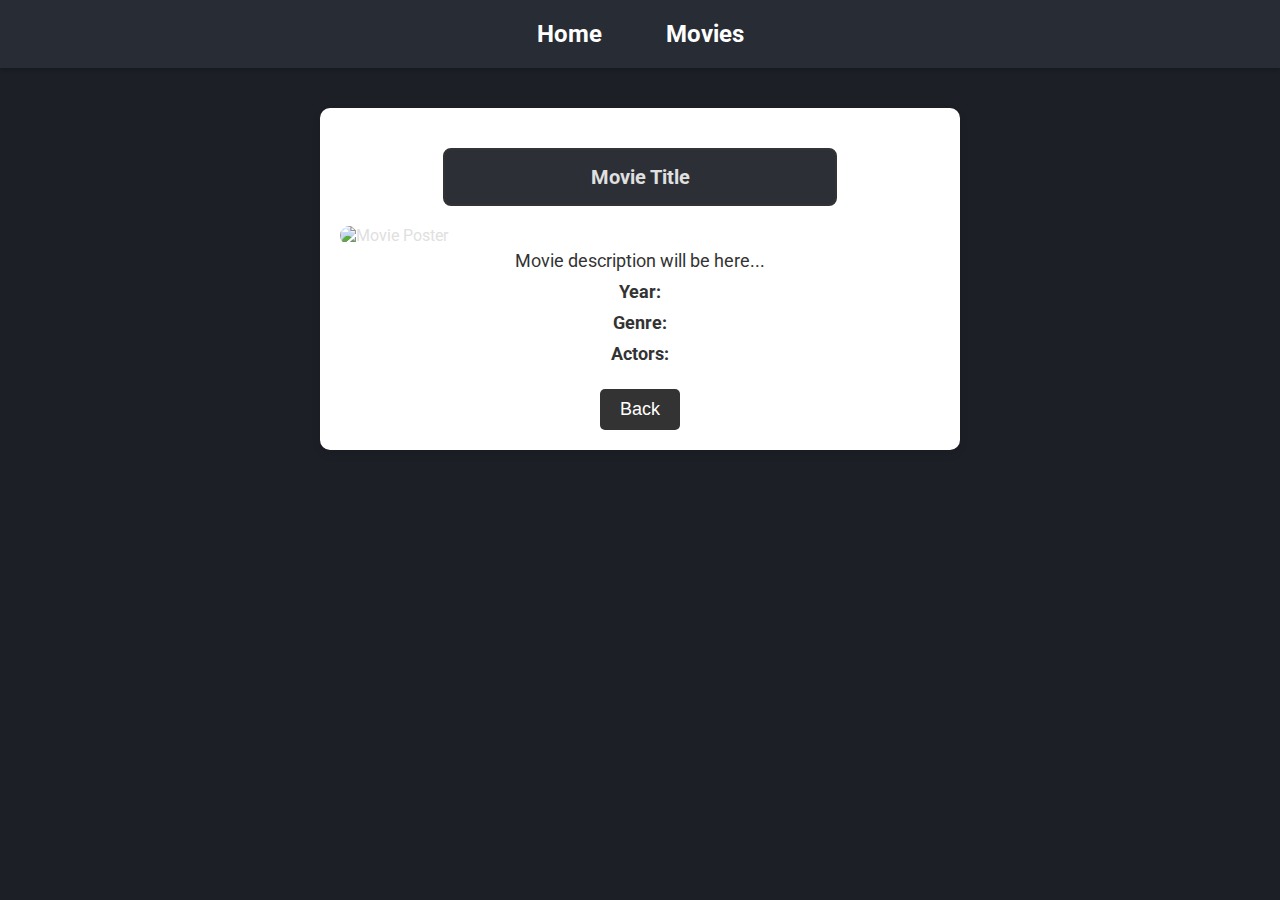
==== src/main/resources/static/details.html @ 28a38f23 "working version" ====
<!DOCTYPE html>
<html lang="en">
<head>
    <meta charset="UTF-8">
    <meta name="viewport" content="width=device-width, initial-scale=1.0">
    <title>MovieMatch - Movie Details</title>
    <link rel="stylesheet" href="style.css">
    <link href="https://fonts.googleapis.com/css2?family=Roboto&display=swap" rel="stylesheet">
    <style>
        main {
            padding: 20px;
            text-align: left;
        }

        .movie-details-container {
            display: flex;
            flex-direction: column;
            align-items: center;
            margin: 20px auto;
            max-width: 600px;
            background-color: white;
            padding: 20px;
            border-radius: 10px;
            box-shadow: 0 4px 8px rgba(0, 0, 0, 0.1);
        }

        .movie-details-container img {
            border-radius: 10px;
            width: 100%;
            height: auto;
        }

        .movie-details-container h1 {
            margin: 20px 0 10px;
            font-size: 48px; /* 3 times larger than the original */
            text-align: center;
        }

        .movie-details-container p {
            margin: 5px 0;
            font-size: 18px;
            color: #333;
        }

        .movie-details-container button {
            background-color: #333;
            border: none;
            border-radius: 5px;
            color: white;
            cursor: pointer;
            padding: 10px 20px;
            font-size: 18px;
            transition: background-color 0.3s ease, transform 0.3s ease;
            margin-top: 20px;
        }

        .movie-details-container button:hover {
            background-color: #555;
            transform: scale(1.05);
        }
    </style>
</head>
<body>
<header>
    <nav>
        <ul>
            <li><a href="index.html">Home</a></li>
            <li>
                <a href="#">Movies</a>
                <ul>
                    <li><a href="recommendations.html">Recommendations</a></li>
                    <li><a href="watchlist.html">Watchlist</a></li>
                </ul>
            </li>
        </ul>
    </nav>
</header>
<main>
    <div class="movie-details-container">
        <h1 id="movie-title">Movie Title</h1>
        <img id="movie-poster" src="" alt="Movie Poster">
        <p id="movie-description">Movie description will be here...</p>
        <p><strong>Year:</strong> <span id="movie-year"></span></p>
        <p><strong>Genre:</strong> <span id="movie-genre"></span></p>
        <p><strong>Actors:</strong> <span id="movie-actors"></span></p>
        <button onclick="goBack()">Back</button>
    </div>
</main>
<script src="script.js"></script>
<script>
    function goBack() {
        window.history.back();
    }
</script>
</body>
</html>
---- src/main/resources/static/style.css ----
/* General Styling */
body {
    font-family: 'Roboto', sans-serif;
    margin: 0;
    padding: 0;
    background-color: #1d1f27;
    color: #e0e0e0;
    text-align: center;
}

/* Header Styling */
header {
    background-color: #282c34;
    color: white;
    padding: 10px 0;
    box-shadow: 0 2px 4px rgba(0, 0, 0, 0.2);
}

nav ul {
    list-style: none;
    padding: 0;
    margin: 0;
    text-align: center;
}

nav ul li {
    display: inline-block;
    position: relative;
    margin: 0 20px;
}

nav ul li a {
    color: white;
    text-decoration: none;
    font-weight: bold;
    padding: 10px;
    display: block;
    transition: background-color 0.3s ease, transform 0.3s ease;
    font-size: 24px; /* Increase the font size */
}

nav ul li a:hover {
    background-color: #555;
    transform: scale(1.05);
}

nav ul li ul {
    display: none;
    position: absolute;
    top: 100%;
    left: 0;
    background-color: #333;
    padding: 0;
    list-style: none;
    min-width: 160px;
    box-shadow: 0 2px 4px rgba(0, 0, 0, 0.2);
}

nav ul li:hover ul {
    display: block;
}

nav ul li ul li {
    display: block;
    margin: 0;
}

nav ul li ul li a {
    padding: 10px;
    display: block;
    white-space: nowrap;
}

/* Main Content Styling */
main {
    padding: 20px;
    max-width: 1200px;
    margin: 0 auto;
}

h1, h2 {
    color: #e0e0e0;
}

h2.section-title {
    font-size: 28px;
    font-weight: bold;
    text-decoration: underline;
    margin: 40px 0 20px;
}

form {
    margin: 20px 0;
}

#movie-title {
    width: 60%;
    padding: 15px;
    font-size: 20px;
    border: 2px solid #333;
    border-radius: 8px;
    transition: all 0.3s ease;
    margin: 20px 0;
    background-color: #2c2f36;
    color: #e0e0e0;
}

#movie-title:focus {
    border-color: #555;
    box-shadow: 0 0 10px rgba(0, 0, 0, 0.5);
    outline: none;
}

button {
    background-color: #61dafb;
    border: none;
    border-radius: 8px;
    color: white;
    cursor: pointer;
    padding: 12px 25px;
    font-size: 18px;
    transition: background-color 0.3s ease, transform 0.3s ease;
    margin-top: 10px;
}

button:hover {
    background-color: #21a1f1;
    transform: scale(1.05);
}

#clear-results-button {
    margin-top: 20px;
    font-size: 18px;
}

#search-results, #recommendations-container, #similar-movies-container, #same-actors-movies-container, #watch-list-container, #watched-list-container {
    display: flex;
    flex-wrap: wrap;
    gap: 20px; /* Adjust gap for better spacing */
    justify-content: space-around; /* Use space-around to center items and add space around them */
    padding: 0;
}

/* Movie Container Styling */
.movie-container {
    background-color: #2c2f36;
    border: 1px solid #333;
    border-radius: 10px;
    box-shadow: 0 4px 8px rgba(0, 0, 0, 0.3);
    padding: 20px;
    text-align: center;
    flex: 1 1 calc(33.333% - 40px); /* Adjust width for three items per row */
    max-width: 300px; /* Ensure the containers don't stretch too much */
    margin: 20px 0; /* Adjust margin for better spacing */
    transition: transform 0.3s ease, box-shadow 0.3s ease;
    display: flex;
    flex-direction: column;
    justify-content: space-between;
}

.movie-container:hover {
    transform: scale(1.05);
    box-shadow: 0 8px 16px rgba(0, 0, 0, 0.4);
}

.movie-container img {
    border-radius: 10px;
    width: 100%;
    height: auto;
    object-fit: cover;
    transition: transform 0.3s ease;
}

.movie-container:hover img {
    transform: scale(1.1);
}

.movie-container h3 {
    font-size: 22px;
    margin: 15px 0;
    color: #e0e0e0;
}

.movie-container p {
    font-size: 16px;
    color: #aaa;
    margin: 10px 0;
}

.movie-container button {
    background-color: #61dafb;
    border: none;
    border-radius: 8px;
    color: white;
    cursor: pointer;
    padding: 10px;
    transition: background-color 0.3s ease, transform 0.3s ease;
}

.movie-container button:hover {
    background-color: #21a1f1;
    transform: scale(1.05);
}

.movie-container .rating {
    margin-top: 10px;
}

.movie-container .rating span {
    cursor: pointer;
    font-size: 24px;
}

.movie-container .rating span.gold {
    color: gold;
}

.movie-container .rating span.gray {
    color: gray;
}

/* Thumbs Button Styling */
.thumb-button {
    background-color: transparent;
    border: none;
    cursor: pointer;
    font-size: 28px;
    transition: transform 0.3s ease;
    margin: 5px;
}

.thumb-button.thumb-up {
    color: #61dafb;
}

.thumb-button.thumb-up:hover {
    color: #21a1f1;
    transform: scale(1.2);
}

.thumb-button.thumb-down {
    color: #ff6b6b;
}

.thumb-button.thumb-down:hover {
    color: #ff4b4b;
    transform: scale(1.2);
}
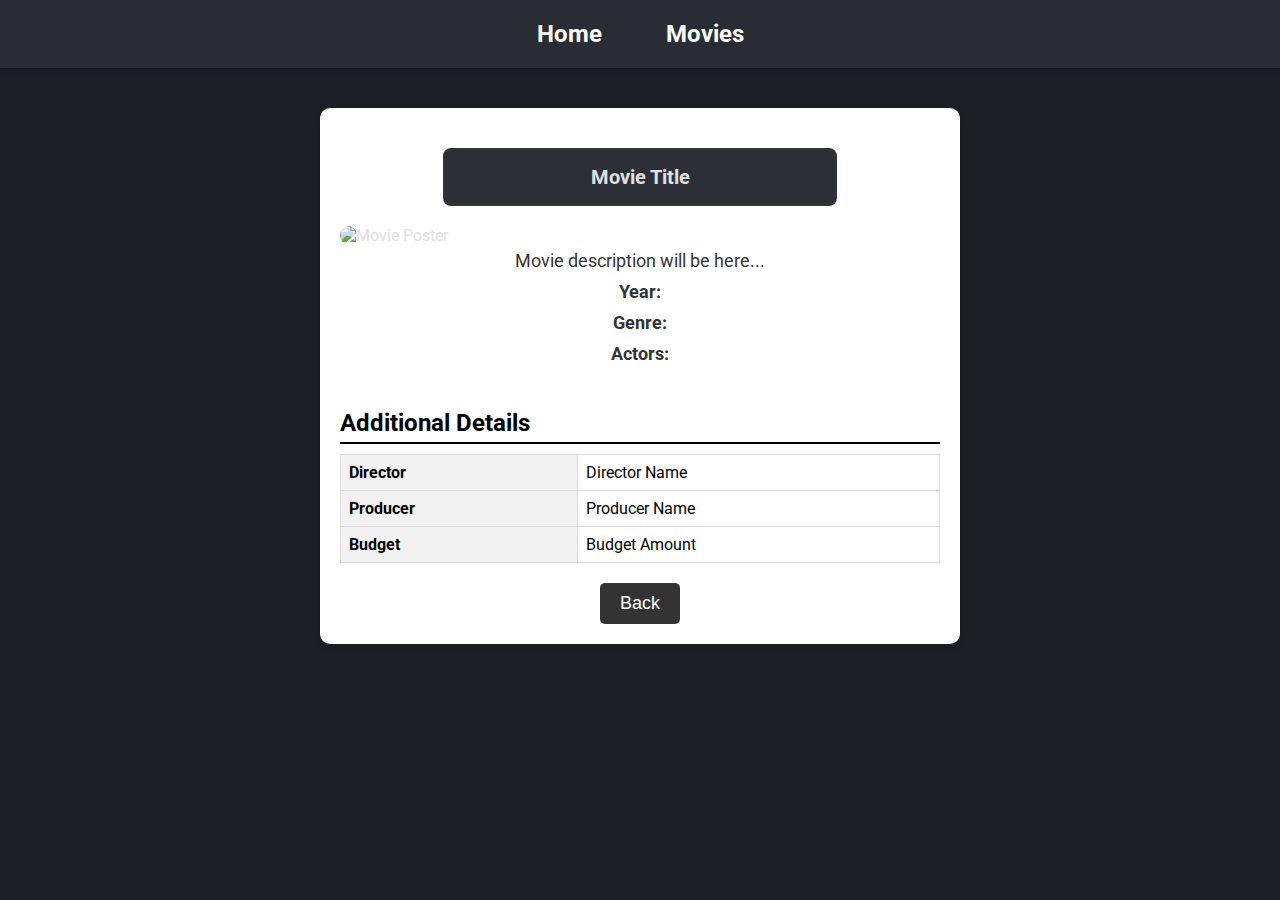
==== commit 1abecba2: "FINAL" ====
--- a/src/main/resources/static/details.html
+++ b/src/main/resources/static/details.html
@@ -58,6 +58,74 @@
             background-color: #555;
             transform: scale(1.05);
         }
+
+        .review {
+            background-color: #f9f9f9;
+            padding: 10px;
+            border-radius: 5px;
+            margin: 10px 0;
+            width: 100%;
+        }
+
+        form {
+            display: flex;
+            flex-direction: column;
+            width: 100%;
+            margin-top: 20px;
+        }
+
+        textarea {
+            padding: 10px;
+            border-radius: 5px;
+            border: 1px solid #ccc;
+            margin-bottom: 10px;
+            font-size: 16px;
+            resize: vertical;
+        }
+
+        button[type="submit"] {
+            background-color: #333;
+            color: white;
+            border: none;
+            border-radius: 5px;
+            padding: 10px;
+            cursor: pointer;
+            font-size: 18px;
+            transition: background-color 0.3s ease, transform 0.3s ease;
+        }
+
+        button[type="submit"]:hover {
+            background-color: #555;
+            transform: scale(1.05);
+        }
+
+        #additional-details {
+            margin-top: 20px;
+            width: 100%;
+        }
+
+        #additional-details h2 {
+            border-bottom: 2px solid #000;
+            padding-bottom: 5px;
+            margin-bottom: 10px;
+            color: #000;
+        }
+
+        #additional-details table {
+            width: 100%;
+            border-collapse: collapse;
+            color: #000;
+        }
+
+        #additional-details th, #additional-details td {
+            border: 1px solid #ddd;
+            padding: 8px;
+            text-align: left;
+        }
+
+        #additional-details th {
+            background-color: #f2f2f2;
+        }
     </style>
 </head>
 <body>
@@ -83,6 +151,26 @@
         <p><strong>Year:</strong> <span id="movie-year"></span></p>
         <p><strong>Genre:</strong> <span id="movie-genre"></span></p>
         <p><strong>Actors:</strong> <span id="movie-actors"></span></p>
+
+        <div id="additional-details">
+            <h2>Additional Details</h2>
+            <table>
+                <tr>
+                    <th>Director</th>
+                    <td id="movie-director">Director Name</td>
+                </tr>
+                <tr>
+                    <th>Producer</th>
+                    <td id="movie-producer">Producer Name</td>
+                </tr>
+                <tr>
+                    <th>Budget</th>
+                    <td id="movie-budget">Budget Amount</td>
+                </tr>
+            </table>
+        </div>
+
+        <div id="movie-reviews"></div>
         <button onclick="goBack()">Back</button>
     </div>
 </main>
--- a/src/main/resources/static/style.css
+++ b/src/main/resources/static/style.css
@@ -1,4 +1,3 @@
-/* General Styling */
 body {
     font-family: 'Roboto', sans-serif;
     margin: 0;
@@ -149,9 +148,9 @@
     box-shadow: 0 4px 8px rgba(0, 0, 0, 0.3);
     padding: 20px;
     text-align: center;
-    flex: 1 1 calc(33.333% - 40px); /* Adjust width for three items per row */
-    max-width: 300px; /* Ensure the containers don't stretch too much */
-    margin: 20px 0; /* Adjust margin for better spacing */
+    flex: 1 1 calc(33.333% - 40px);
+    max-width: 300px;
+    margin: 20px 0;
     transition: transform 0.3s ease, box-shadow 0.3s ease;
     display: flex;
     flex-direction: column;
@@ -219,7 +218,6 @@
     color: gray;
 }
 
-/* Thumbs Button Styling */
 .thumb-button {
     background-color: transparent;
     border: none;
